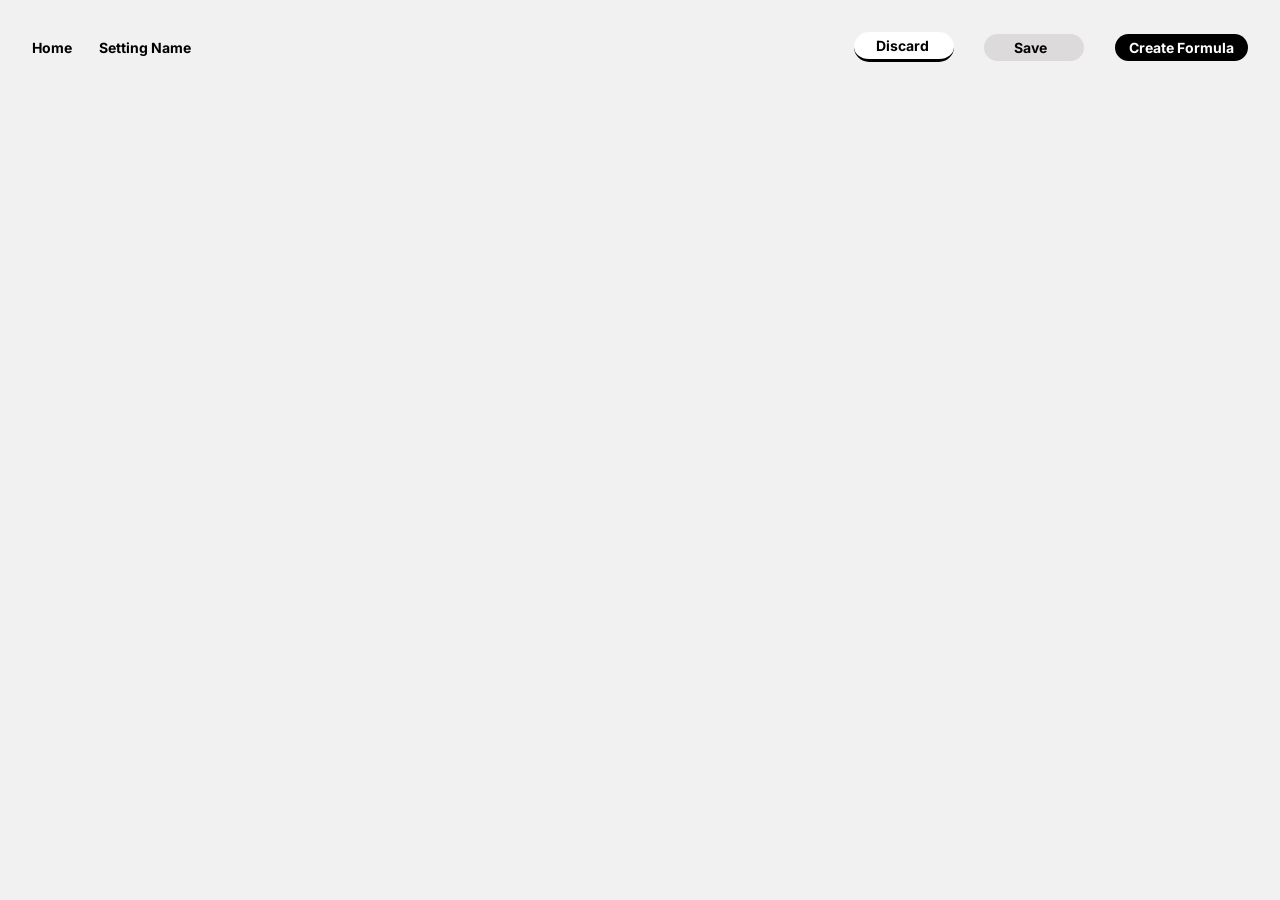
==== content.html @ 4286e32f "Create content.html and styles_1.css" ====
<!DOCTYPE html>
<html lang="en">
<head>
    <meta charset="UTF-8">
    <meta name="viewport" content="width=device-width, initial-scale=1.0">
    <title>content</title>
    <link rel="stylesheet" href="resorses/reset.css">
    <link rel="stylesheet" href="resorses/styles_1.css">
    <link rel="preconnect" href="https://fonts.googleapis.com">
    <link rel="preconnect" href="https://fonts.gstatic.com" crossorigin>
    <link href="https://fonts.googleapis.com/css2?family=Inter:wght@400;700&display=swap" rel="stylesheet">
</head>
<body>
    <table class="table_1">
        <thead>
            <tr>
                <th class="text_1">Home</th>
                <th class="text_2">Setting Name</th>
                </th><th></th><th></th><th></th><th></th><th></th><th></th><th></th><th></th><th></th><th></th><th></th><th></th><th></th><th></th><th></th><th></th><th></th><th></th><th></th><th></th><th></th><th></th><th></th><th></th><th></th>
                <th class="text_3"><div class="box_1">Discard</div></th>
                <th class="text_4"><div class="box_2">Save</div></th>
                <th class="text_5"><div class="box_3">Create Formula</div></th>
        </thead>
    </table>
</body>
</html>
---- resorses/styles_1.css ----
/* Посилайтеся на "content.html" */
:root {
    --Color-text-text: #303030;
    --Color-bg: #F1F1F1;
    --Color-border-border: #E3E3E3;
    --Color-bg-table-header: #FFFFFF;
    --Color-border-header: #E0E0E0;
    --Height-table-row: 44px;
    --Font-table: 14px;
}

body {
    background-color: var(--Color-bg);
    font-family: 'Inter', sans-serif;
    padding: 20px;
}

.table_1{
    width: 100%;
    border-collapse: collapse;
    margin-bottom: 20px;
    border-radius: 8px;
    overflow: hidden;
}
.table_1 th {
    padding: 12px;
    font-size: var(--Font-table);
    font-weight: 500px;
    text-align: left;
}

.box_1{
    padding: 5px 22px;
    border-radius: 40px;
    background-color: #FFFFFF;
    color: black;
    width: 100px;
    border-bottom: 3px solid black;
}

.box_2{
    padding: 5px 30px;
    border-radius: 40px;
    background-color: #dcdada;
    color: #000000;
    width: 100px;
}

.box_3{
    padding: 5px 10px;
    border-radius: 40px;
    background-color: #000000;
    color: #ffffff;
    text-align: center;
}
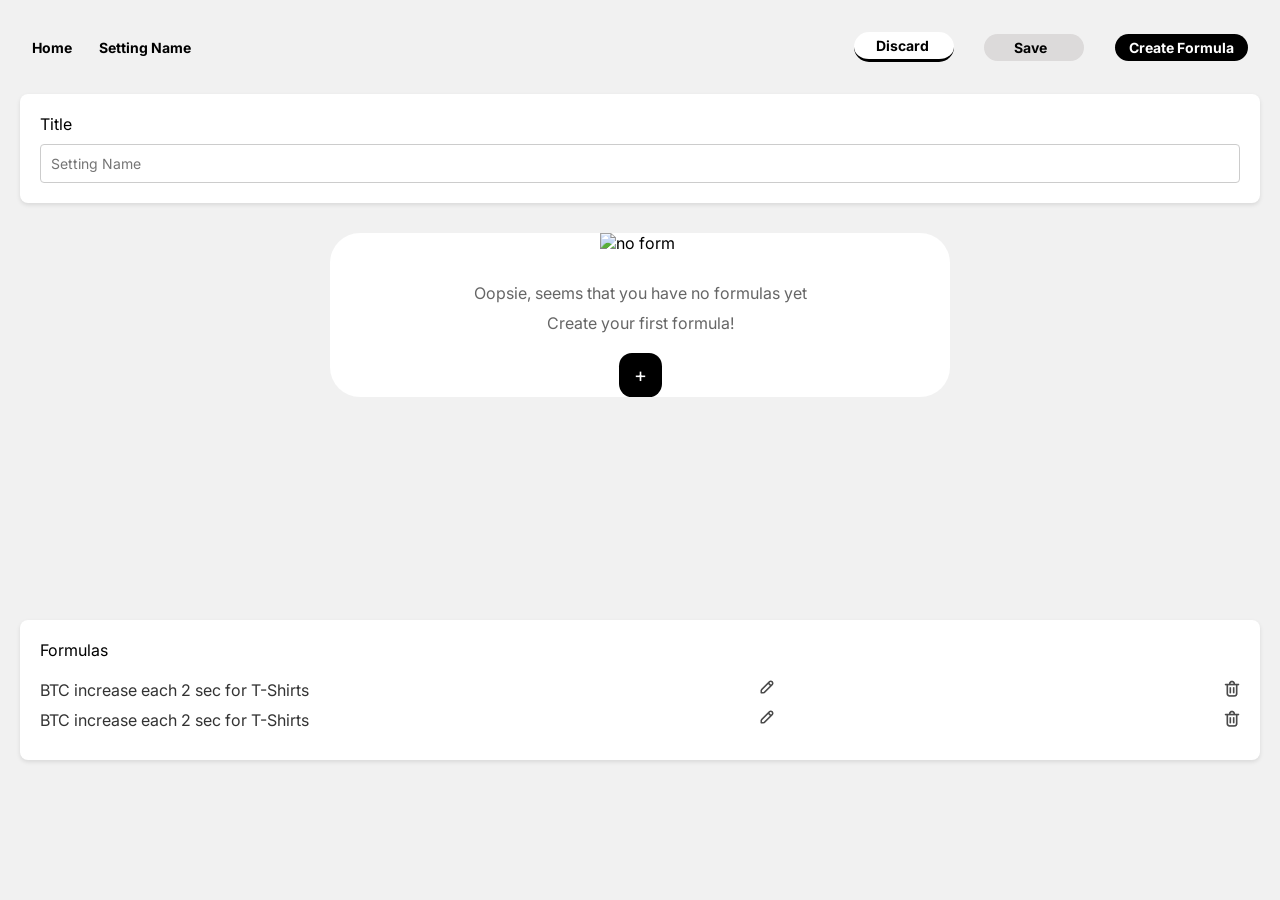
==== commit 7f7f1913: "end 3 lab" ====
--- a/content.html
+++ b/content.html
@@ -14,13 +14,39 @@
     <table class="table_1">
         <thead>
             <tr>
-                <th class="text_1">Home</th>
+                <th class="text_1"><a href="/index.html"><BLOCKQUOTE><font color= "#000000">Home</font></BLOCKQUOTE></a></th>
                 <th class="text_2">Setting Name</th>
                 </th><th></th><th></th><th></th><th></th><th></th><th></th><th></th><th></th><th></th><th></th><th></th><th></th><th></th><th></th><th></th><th></th><th></th><th></th><th></th><th></th><th></th><th></th><th></th><th></th><th></th>
                 <th class="text_3"><div class="box_1">Discard</div></th>
                 <th class="text_4"><div class="box_2">Save</div></th>
                 <th class="text_5"><div class="box_3">Create Formula</div></th>
+            </tr>
         </thead>
     </table>
+    <div class="title-section">
+        <label for="setting-name">Title</label>
+        <input type="text" id="setting-name" placeholder="Setting Name">
+    </div>
+    <div class="formula-section">
+        <img src="" alt="no form">
+        <p>Oopsie, seems that you have no formulas yet</p>
+        <p>Create your first formula!</p>
+        <button class="create-formula-btn">+</button>
+    </div>
+    <div class="formulas-list">
+        <h3>Formulas</h3>
+        <ul>
+            <li>
+                <a href="#">BTC increase each 2 sec for T-Shirts</a>
+                <button class="edit-btn"><img src="resorses/Icon2.png" alt=""></button>
+                <button class="delete-btn"><img src="resorses/Icon1.png" alt=""></button>
+            </li>
+            <li>
+                <a href="#">BTC increase each 2 sec for T-Shirts</a>
+                <button class="edit-btn"><img src="resorses/Icon2.png" alt=""></button>
+                <button class="delete-btn"><img src="resorses/Icon1.png" alt=""></button>
+            </li>
+        </ul>
+    </div>
 </body>
 </html>
--- a/resorses/styles_1.css
+++ b/resorses/styles_1.css
@@ -53,3 +53,110 @@
     color: #ffffff;
     text-align: center;
 }
+
+.table_2{
+    width: 100%;
+    border-collapse: collapse;
+    margin-bottom: 20px;
+    border-radius: 8px;
+    overflow: hidden;
+    background-color: var(--Color-bg-table-header);
+}
+.table_2 th {
+    padding: 12px;
+    font-size: var(--Font-table);
+    font-weight: 500px;
+    text-align: left;
+}
+.box_4{
+    padding: 5px 10px;
+    border-radius: 40px;
+    background-color: white;
+    color: #777;
+    text-align: left;
+    border: 1px solid #777;
+}
+.title-section {
+    background-color: #fff;
+    padding: 20px;
+    margin-top: 20px;
+    border-radius: 8px;
+    box-shadow: 0 2px 4px rgba(0, 0, 0, 0.1);
+}
+
+.title-section input[type="text"] {
+    width: 100%;
+    padding: 10px;
+    border: 1px solid #ccc;
+    border-radius: 4px;
+    margin-top: 10px;
+    font-size: var(--Font-table);
+    font-weight: 500px;
+}
+
+.formula-section {
+    display: flex;
+    flex-direction: column;
+    align-items: center;
+    margin: 0 auto;
+    background-color: #FFFFFF;
+    border-radius: 30px;
+    width: 50%;
+    margin-top: 30px;
+}
+
+.formula-section img {
+    width: 80px;
+    margin-bottom: 20px;
+}
+
+.formula-section p {
+    color: #666;
+    margin-top: 10px;
+}
+
+.create-formula-btn {
+    background-color: #000;
+    color: #fff;
+    border: none;
+    padding: 10px 15px;
+    border-radius: 30%;
+    font-size: 20px;
+    cursor: pointer;
+    margin-top: 20px;
+}
+.formulas-list {
+    background-color: #fff;
+    padding: 20px;
+    border-radius: 8px;
+    box-shadow: 0 2px 4px rgba(0, 0, 0, 0.1);
+    margin-top: 18%;
+}
+
+.formulas-list h3 {
+    margin-bottom: 20px;
+}
+
+.formulas-list ul {
+    list-style-type: none;
+    padding: 0;
+}
+
+.formulas-list li {
+    display: flex;
+    justify-content: space-between;
+    align-items: center;
+    margin-bottom: 10px;
+}
+
+.formulas-list li a {
+    text-decoration: none;
+    color: #333;
+}
+
+.formulas-list .edit-btn, .formulas-list .delete-btn {
+    background: none;
+    border: none;
+    cursor: pointer;
+    font-size: 16px;
+}
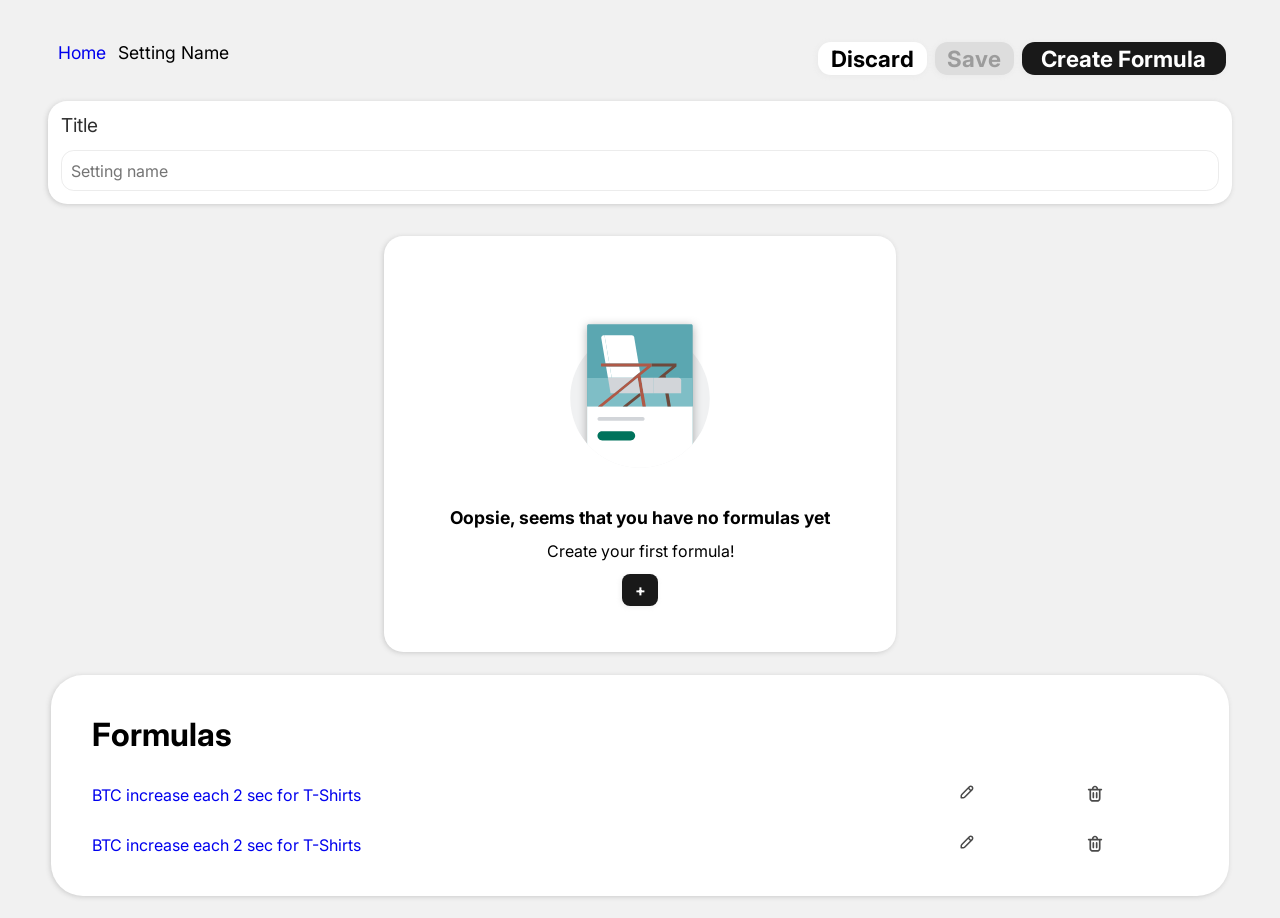
==== commit 12e00443: "lab_4" ====
--- a/content.html
+++ b/content.html
@@ -3,50 +3,75 @@
 <head>
     <meta charset="UTF-8">
     <meta name="viewport" content="width=device-width, initial-scale=1.0">
-    <title>content</title>
-    <link rel="stylesheet" href="resorses/reset.css">
-    <link rel="stylesheet" href="resorses/styles_1.css">
+    <link rel="stylesheet" href="resorses/file_css/index.css">
     <link rel="preconnect" href="https://fonts.googleapis.com">
-    <link rel="preconnect" href="https://fonts.gstatic.com" crossorigin>
-    <link href="https://fonts.googleapis.com/css2?family=Inter:wght@400;700&display=swap" rel="stylesheet">
+    <link rel="preconnect" href="https://fonts.gstatic.com" crossorigin>    
+    <link href="https://fonts.googleapis.com/css2?family=Inter:ital,opsz,wght@0,14..32,100..900;1,14..32,100..900&display=swap" rel="stylesheet">
+    
+    <title>Shopify</title>
 </head>
+
 <body>
-    <table class="table_1">
-        <thead>
-            <tr>
-                <th class="text_1"><a href="/index.html"><BLOCKQUOTE><font color= "#000000">Home</font></BLOCKQUOTE></a></th>
-                <th class="text_2">Setting Name</th>
-                </th><th></th><th></th><th></th><th></th><th></th><th></th><th></th><th></th><th></th><th></th><th></th><th></th><th></th><th></th><th></th><th></th><th></th><th></th><th></th><th></th><th></th><th></th><th></th><th></th><th></th>
-                <th class="text_3"><div class="box_1">Discard</div></th>
-                <th class="text_4"><div class="box_2">Save</div></th>
-                <th class="text_5"><div class="box_3">Create Formula</div></th>
-            </tr>
-        </thead>
-    </table>
-    <div class="title-section">
-        <label for="setting-name">Title</label>
-        <input type="text" id="setting-name" placeholder="Setting Name">
+    <section class="container1">
+        <div class="link_to_pr">    
+            <a href="index.html">Home</a> 
+            <div>Setting Name</div>
+        </div>
+        <div class="buttons">
+            <button class="discard">Discard</button>
+            <button class="save">Save</button>
+            <button class="create_formula">Create Formula</button>
+        </div>
+    </section>
+
+    <div class="text_input">
+        <div class="text_i_article">Title</div>
+        <div class="text_i">
+            <input type="text" placeholder="Setting name" class="text_input_lol">
+        </div>
     </div>
-    <div class="formula-section">
-        <img src="" alt="no form">
-        <p>Oopsie, seems that you have no formulas yet</p>
-        <p>Create your first formula!</p>
-        <button class="create-formula-btn">+</button>
-    </div>
-    <div class="formulas-list">
-        <h3>Formulas</h3>
-        <ul>
-            <li>
-                <a href="#">BTC increase each 2 sec for T-Shirts</a>
-                <button class="edit-btn"><img src="resorses/Icon2.png" alt=""></button>
-                <button class="delete-btn"><img src="resorses/Icon1.png" alt=""></button>
-            </li>
-            <li>
-                <a href="#">BTC increase each 2 sec for T-Shirts</a>
-                <button class="edit-btn"><img src="resorses/Icon2.png" alt=""></button>
-                <button class="delete-btn"><img src="resorses/Icon1.png" alt=""></button>
-            </li>
-        </ul>
+
+    <div class="bottommm">
+        <div class="formulas">
+            <div class="image"><img class="image_0" src="resorses/_icons/Illustration.svg" alt="EMPTY"></div>
+            <div class="t_1">Oopsie, seems that you have no formulas yet</div>
+            <div class="t_2">Create your first formula!</div>
+            <button class="b_0">+</button>
+        </div>
+        <div class="formulas_s">
+            <table class="table_formulas">
+                <thead>
+                    <tr>
+                        <th class="formulas_article">Formulas</th>
+                    </tr>
+                </thead>
+                <tbody>
+                    <tr>
+                        <td class="content_l">
+                            <a href="formula.html">BTC increase each 2 sec for T-Shirts</a>
+                        </td>
+                        <td>
+                            <img class="pen" src="resorses/_icons/Pen.svg" alt="pen">
+                        </td>
+                        <td>
+                            <img class="trash" src="resorses/_icons/Trash.svg" alt="delete">
+                        </td>
+                    </tr>
+                    <tr>
+                        <td class="content_l">
+                            <a href="#">BTC increase each 2 sec for T-Shirts</a>
+                        </td>
+                        <td>
+                            <img class="pen" src="resorses/_icons/Pen.svg" alt="pen">
+                        </td>
+                        <td>
+                            <img class="trash" src="resorses/_icons/Trash.svg" alt="delete">
+                        </td>
+                    </tr>
+                </tbody>
+
+            </table>
+        </div>
     </div>
 </body>
 </html>
--- a/resorses/file_css/index.css
+++ b/resorses/file_css/index.css
@@ -0,0 +1,611 @@
+@charset "UTF-8";
+* {
+  padding: 0px;
+  margin: 0px;
+  border: none;
+}
+
+*,
+*::before,
+*::after {
+  box-sizing: border-box;
+}
+
+/* Links */
+a, a:link, a:visited {
+  text-decoration: none;
+}
+
+a:hover {
+  text-decoration: none;
+}
+
+/* Common */
+aside, nav, footer, header, section, main {
+  display: block;
+}
+
+h1, h2, h3, h4, h5, h6, p {
+  font-size: inherit;
+  font-weight: inherit;
+}
+
+ul, ul li {
+  list-style: none;
+}
+
+img {
+  vertical-align: top;
+}
+
+img, svg {
+  height: auto;
+}
+
+address {
+  font-style: normal;
+}
+
+/* Form */
+input, textarea, button, select {
+  font-family: inherit;
+  font-size: inherit;
+  color: inherit;
+  background-color: transparent;
+}
+
+input::-ms-clear {
+  display: none;
+}
+
+button, input[type=submit] {
+  display: inline-block;
+  box-shadow: none;
+  background-color: transparent;
+  background: none;
+  cursor: pointer;
+}
+
+input:focus, input:active,
+button:focus, button:active {
+  outline: none;
+}
+
+button::-moz-focus-inner {
+  padding: 0;
+  border: 0;
+}
+
+label {
+  cursor: pointer;
+}
+
+legend {
+  display: block;
+}
+
+button {
+  background: none;
+  border: none;
+}
+
+/* Медиа-запросы для экранов до 768px */
+/* Медиа-запросы для экранов до 480px */
+@media (max-width: 480px) {
+  .formulas_s {
+    margin: 1.4rem 0.8rem !important;
+    border-radius: 0.5rem !important;
+  }
+  .formulas {
+    min-width: 22rem !important;
+    border-radius: 0.5rem !important;
+  }
+  .text_input {
+    margin: 1rem !important;
+    border-radius: 0.5rem !important;
+  }
+  .menu {
+    flex-direction: column;
+    width: 100%;
+  }
+  .link_to_pr {
+    justify-content: center;
+    width: 100%;
+    padding: 0.8rem 1rem;
+    background-color: white;
+    align-items: center;
+    flex-direction: column;
+  }
+  .link_to_pr a {
+    align-items: center;
+    text-align: center;
+  }
+  .link_to_pr div {
+    text-align: center;
+    background-color: rgba(0, 250, 137, 0.349);
+    width: 100%;
+    padding: 0.5rem;
+  }
+  .menu_button:last-child {
+    border-bottom-left-radius: 0.8rem;
+    border-bottom-right-radius: 0.8rem;
+  }
+  .menu_radio:first-child + .menu_button {
+    border-top-right-radius: 0.8rem !important;
+    border-bottom-left-radius: 0 !important;
+  }
+  .menu_button {
+    padding: 0.5rem 0.8rem;
+    width: 100%;
+    text-align: center;
+  }
+  .container1 {
+    margin: 0 !important;
+    padding: 1rem !important;
+    display: flex;
+    justify-content: center;
+    align-items: center;
+    flex-direction: column !important;
+    gap: 1rem;
+  }
+  .container1 .buttons {
+    flex-direction: column;
+    width: 100%;
+  }
+  .container1 .buttons button {
+    border-radius: 0 !important;
+    width: 100%;
+    padding: 0.4rem;
+  }
+  .container1 .buttons button:last-child {
+    border-bottom-left-radius: 2rem !important;
+    border-bottom-right-radius: 2rem !important;
+  }
+  .flex_0 {
+    flex-direction: column !important;
+    margin: 1rem !important;
+    gap: 0 !important;
+  }
+  .flex_0 .Formula_sq {
+    margin: 0.5rem 0;
+    border-radius: 0.5rem !important;
+  }
+  .flex_0 .Containers_with_books_2 {
+    width: 100%;
+    gap: 0;
+  }
+  .buttons_list {
+    flex-direction: column;
+  }
+  .buttons_list button {
+    border-radius: 0.5rem !important;
+  }
+}
+body {
+  background: #F1F1F1;
+  font-family: "Inter";
+  margin: 1rem;
+}
+
+h1 {
+  color: #303030;
+  font-size: 2rem;
+}
+
+.trash, .pen:hover, .discard:hover, .create_formula:hover, .save:hover {
+  cursor: pointer;
+}
+
+/* 
+-------------------------------------------------------------------
+index
+-------------------------------------------------------------------
+ */
+.status {
+  padding: 0.5rem;
+}
+
+.status div {
+  display: inline;
+  background-color: rgba(196, 196, 196, 0.3);
+  padding: 0.2rem 0.5rem;
+  border-radius: 1.2rem;
+  margin-left: 0.5rem;
+}
+
+.st_active div {
+  background-color: rgba(0, 250, 137, 0.349);
+}
+
+.settings {
+  font-weight: bold;
+  margin-top: 2rem;
+  font-size: 2rem;
+  margin: 1rem;
+}
+
+.container {
+  margin: 1rem;
+}
+
+.table {
+  background-color: white;
+  border-radius: 1.2rem;
+  box-shadow: -1px 1px 5px rgb(204, 204, 204);
+  padding: 0 0.2rem;
+  width: 100%;
+  text-align: left;
+  margin: 1rem 0;
+  border-color: 1px solid rgba(196, 196, 196, 0.3294117647);
+}
+.table td {
+  border-top: 1px solid rgba(196, 196, 196, 0.3294117647);
+}
+
+th, td {
+  padding: 0.9rem;
+}
+
+.menu {
+  background-color: white;
+  width: 100%;
+  display: flex;
+  margin: 1rem 0;
+  border-radius: 0.8rem;
+  box-shadow: -1px 1px 5px rgb(204, 204, 204);
+}
+
+.menu_button {
+  padding: 0.8rem 1.6rem;
+}
+
+.menu_button:hover {
+  background-color: rgba(3, 110, 30, 0.61);
+  color: white;
+  transition: 0.25s;
+}
+
+.menu_button:active {
+  background-color: rgba(7, 94, 66, 0.393);
+  color: white;
+  transition: 0;
+}
+
+.menu_radio {
+  display: none;
+}
+
+.menu_radio:checked + .menu_button {
+  background-color: black;
+  color: white;
+}
+
+.menu_radio:first-child + .menu_button {
+  border-radius: 0.8rem;
+  border-bottom-right-radius: 0;
+  border-top-right-radius: 0;
+}
+
+/* 
+-------------------------------------------------------------------
+content
+-------------------------------------------------------------------
+*/
+.container1 {
+  display: flex;
+  padding: 1.6rem;
+  flex-direction: row;
+}
+
+.buttons {
+  text-align: right;
+  display: flex;
+  gap: 0.5rem;
+  margin: 0 0.8rem;
+}
+
+.link_to_pr {
+  text-align: left;
+  display: flex;
+  flex: 1;
+  font-size: 1.1rem;
+  margin: 0 1rem;
+  gap: 0.8rem;
+}
+
+.text_input {
+  background-color: white;
+  border-radius: 1.2rem;
+  box-shadow: -1px 1px 5px rgb(204, 204, 204);
+  max-width: 100%;
+  padding: 0.8rem;
+  margin: 2rem;
+  margin-top: 0;
+}
+
+.text_i {
+  border-collapse: collapse;
+  border: 1px solid rgba(196, 196, 196, 0.3294117647);
+  padding: 0.6rem;
+  border-radius: 0.8rem;
+}
+
+.text_i_article {
+  color: #303030;
+  font-size: 1.2rem;
+  margin: 0 0 0.8rem 0;
+}
+
+.text_input_lol {
+  width: 100%;
+}
+
+.discard, .create_formula, .save {
+  box-shadow: -1px 1px 5px rgba(229, 229, 229, 0.649);
+  display: flex;
+  justify-content: center;
+  align-items: center;
+  font-size: 1.4rem;
+  font-weight: bold;
+}
+
+.discard {
+  background-color: white;
+  padding: 0.2rem 0.8rem;
+  border-radius: 0.8rem;
+}
+
+.discard:hover {
+  background-color: #bef2ff;
+}
+
+.create_formula {
+  background-color: rgb(25, 25, 25);
+  padding: 0.2rem 1.2rem;
+  border-radius: 0.8rem;
+  color: white;
+}
+
+.save {
+  background-color: rgb(221, 221, 221);
+  color: rgb(156, 156, 156);
+  padding: 0.2rem 0.8rem;
+  border-radius: 0.8rem;
+}
+
+.formulas {
+  background-color: white;
+  border-radius: 1.2rem;
+  box-shadow: -1px 1px 5px rgb(204, 204, 204);
+  display: flex;
+  justify-content: center;
+  align-items: center;
+  margin: 0 auto;
+  min-height: 26rem;
+  min-width: 18rem;
+  max-width: 40vw;
+  height: 44vh;
+  flex-direction: column;
+  gap: 0.8rem;
+}
+
+.t_1 {
+  margin: 0 0.5rem;
+  font-size: 1.1rem;
+  font-weight: bold;
+  text-align: center;
+}
+
+.b_0 {
+  box-shadow: -1px 1px 5px rgba(229, 229, 229, 0.649);
+  background-color: rgb(25, 25, 25);
+  color: white;
+  font-weight: bold;
+  padding: 0.4rem;
+  width: 2.2rem;
+  border-radius: 0.5rem;
+}
+
+.image_0 {
+  min-height: 10rem;
+  height: 23.6vh;
+}
+
+.formulas_s {
+  background-color: white;
+  border-radius: 1.2rem;
+  box-shadow: -1px 1px 5px rgb(204, 204, 204);
+  padding: 1rem;
+  max-width: 100%;
+  background-color: white;
+  border-radius: 2rem;
+  margin: 1.4rem 2.2rem;
+}
+
+.table_formulas {
+  width: 100%;
+  padding: 0.5rem;
+  text-align: left;
+  font-size: 1rem;
+}
+
+.formulas_article {
+  font-weight: bold;
+  font-size: 2rem;
+}
+
+/* 
+-------------------------------------------------------------------
+formula
+-------------------------------------------------------------------
+*/
+.flex_0 {
+  display: flex;
+  align-items: flex-start;
+  gap: 2.2rem;
+  margin: 2rem;
+}
+
+.Formula_sq {
+  background-color: white;
+  border-radius: 1.2rem;
+  box-shadow: -1px 1px 5px rgb(204, 204, 204);
+  padding: 2rem 1.2rem;
+  width: 100%;
+}
+
+.Containers_with_books_1 {
+  display: flex;
+  flex: 1.4;
+}
+
+.Containers_with_books_2 {
+  display: flex;
+  flex: 1;
+  flex-direction: column;
+  gap: 2.2rem;
+}
+
+.article_of_sq {
+  margin-bottom: 0.2rem;
+}
+
+.t_1_0 {
+  margin-bottom: 0.8rem;
+}
+
+.t_2_0 {
+  margin-top: 0.2rem;
+  margin-bottom: 0.85rem;
+}
+
+.search_0 {
+  border: 1px solid #a5a5a5;
+  padding: 0.5rem;
+  border-radius: 0.8rem;
+  display: flex;
+  gap: 0.5rem;
+}
+
+.book_container {
+  border: 1px solid #a5a5a5;
+  padding: 0.9rem;
+  display: flex;
+  border-radius: 1.2rem;
+  flex-direction: column;
+  margin-top: 1.6rem;
+}
+
+.book_content {
+  display: flex;
+  gap: 0.8rem;
+  padding: 1.1rem;
+  border-bottom: 1px solid #d3d3d3;
+}
+
+.book_icon {
+  border-radius: 0.8rem;
+  border: 1px solid #d3d3d3;
+}
+
+.book_content_title {
+  font-size: 1.1rem;
+  font-weight: bold;
+  align-self: center;
+}
+
+.books_content .book_content:last-child {
+  border: none;
+}
+
+.book_save_button {
+  box-shadow: -1px 1px 5px rgba(229, 229, 229, 0.649);
+  display: flex;
+  justify-content: center;
+  align-items: center;
+  width: 100%;
+  padding: 0.5rem;
+  background-color: rgb(25, 25, 25);
+  color: white;
+  border-radius: 0.8rem;
+}
+
+.books_content {
+  overflow: auto;
+  max-height: 19rem;
+  margin: 0.2rem 0;
+}
+
+.checkboxes_list {
+  display: flex;
+  flex-direction: column;
+  align-items: flex-start;
+  padding: 0.9rem;
+}
+
+.search_0_1 {
+  margin: 2rem 0.8rem;
+  margin-bottom: 0;
+}
+
+.checkbox_square {
+  width: 100%;
+  display: flex;
+  border-bottom: 1px solid #d3d3d3;
+}
+.checkbox_square .book_content {
+  border-bottom: none;
+}
+
+.buttons_list {
+  width: 100%;
+  display: flex;
+  gap: 0.2rem;
+}
+
+.book_cancel_button {
+  box-shadow: -1px 1px 5px rgba(229, 229, 229, 0.649);
+  display: flex;
+  justify-content: center;
+  align-items: center;
+  width: 100%;
+  background-color: white;
+  color: black;
+  padding: 0.3rem;
+  border-radius: 0.8rem;
+  border: 1px solid #d3d3d3;
+}
+
+.checkbox_square:last-child {
+  border: none;
+}
+
+.checkbox_some {
+  display: flex;
+  flex-direction: column;
+  width: 100%;
+  border-bottom: 1px solid #d3d3d3;
+}
+
+.checkbox_some .checkbox_square {
+  padding-left: 2.4rem;
+  border: none;
+}
+
+.checkbox_some .checkbox_square:first-child {
+  padding-left: 0;
+}
+
+.checkbox_some:last-child {
+  border: none;
+}
+
+.checkbox_some .checkbox_square .book_content {
+  padding: 0.8rem;
+}
+
+.div_with_selected_checkbox {
+  display: flex;
+  gap: 0.8rem;
+  visibility: hidden;
+}
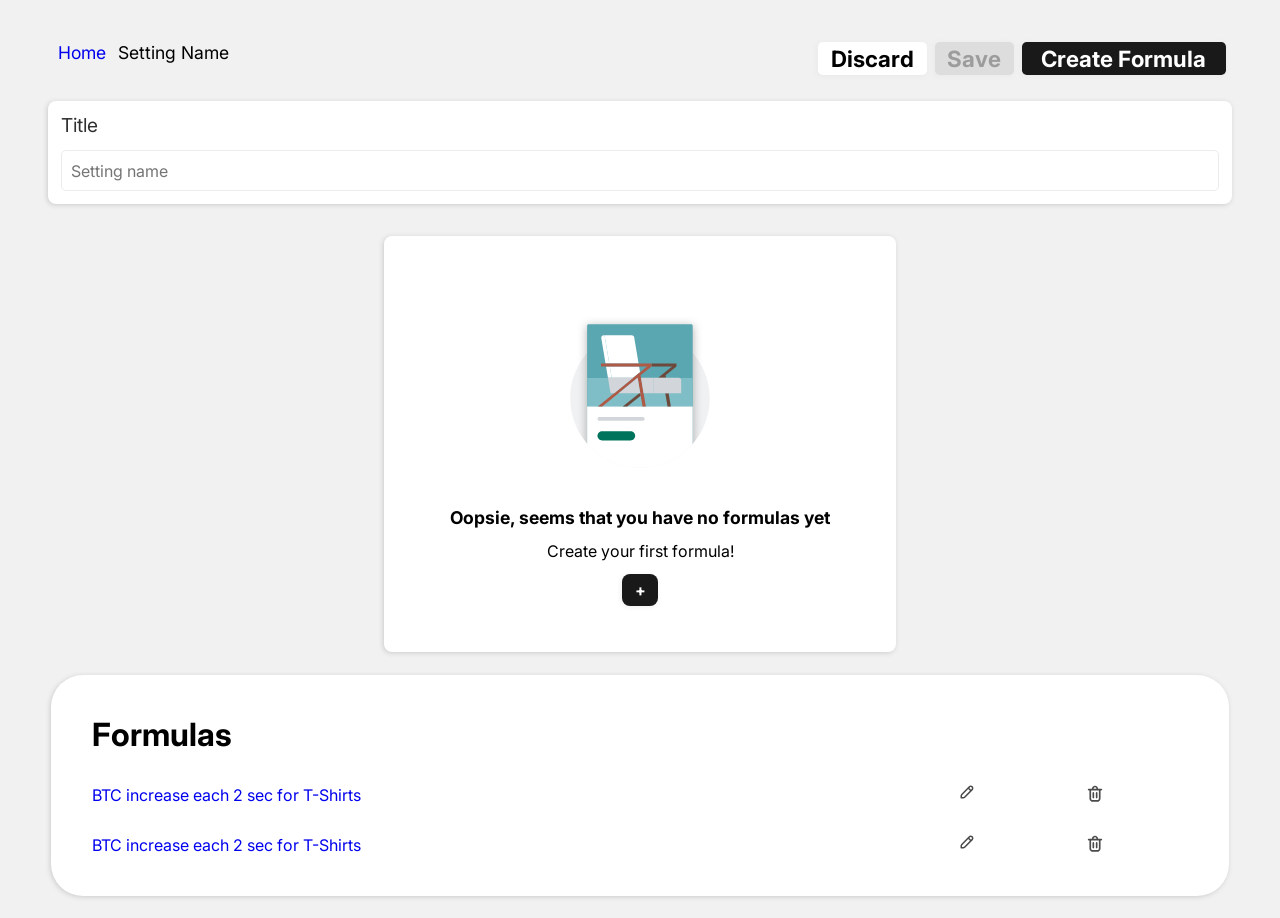
==== commit 57e40140: "Do lab_5" ====
--- a/content.html
+++ b/content.html
@@ -32,7 +32,7 @@
     </div>
 
     <div class="bottommm">
-        <div class="formulas">
+        <div class="empty-state">
             <div class="image"><img class="image_0" src="resorses/_icons/Illustration.svg" alt="EMPTY"></div>
             <div class="t_1">Oopsie, seems that you have no formulas yet</div>
             <div class="t_2">Create your first formula!</div>
--- a/resorses/file_css/index.css
+++ b/resorses/file_css/index.css
@@ -127,11 +127,11 @@
     padding: 0.5rem;
   }
   .menu_button:last-child {
-    border-bottom-left-radius: 0.8rem;
-    border-bottom-right-radius: 0.8rem;
+    border-bottom-left-radius: 0.3rem;
+    border-bottom-right-radius: 0.3rem;
   }
   .menu_radio:first-child + .menu_button {
-    border-top-right-radius: 0.8rem !important;
+    border-top-right-radius: 0.3rem !important;
     border-bottom-left-radius: 0 !important;
   }
   .menu_button {
@@ -209,12 +209,12 @@
   display: inline;
   background-color: rgba(196, 196, 196, 0.3);
   padding: 0.2rem 0.5rem;
-  border-radius: 1.2rem;
+  border-radius: 0.5rem;
   margin-left: 0.5rem;
 }
 
-.st_active div {
-  background-color: rgba(0, 250, 137, 0.349);
+.st_active {
+  background-color: rgba(0, 250, 137, 0.349) !important;
 }
 
 .settings {
@@ -230,7 +230,7 @@
 
 .table {
   background-color: white;
-  border-radius: 1.2rem;
+  border-radius: 0.5rem;
   box-shadow: -1px 1px 5px rgb(204, 204, 204);
   padding: 0 0.2rem;
   width: 100%;
@@ -251,7 +251,7 @@
   width: 100%;
   display: flex;
   margin: 1rem 0;
-  border-radius: 0.8rem;
+  border-radius: 0.3rem;
   box-shadow: -1px 1px 5px rgb(204, 204, 204);
 }
 
@@ -281,7 +281,7 @@
 }
 
 .menu_radio:first-child + .menu_button {
-  border-radius: 0.8rem;
+  border-radius: 0.3rem;
   border-bottom-right-radius: 0;
   border-top-right-radius: 0;
 }
@@ -315,7 +315,7 @@
 
 .text_input {
   background-color: white;
-  border-radius: 1.2rem;
+  border-radius: 0.5rem;
   box-shadow: -1px 1px 5px rgb(204, 204, 204);
   max-width: 100%;
   padding: 0.8rem;
@@ -327,7 +327,7 @@
   border-collapse: collapse;
   border: 1px solid rgba(196, 196, 196, 0.3294117647);
   padding: 0.6rem;
-  border-radius: 0.8rem;
+  border-radius: 0.3rem;
 }
 
 .text_i_article {
@@ -352,7 +352,7 @@
 .discard {
   background-color: white;
   padding: 0.2rem 0.8rem;
-  border-radius: 0.8rem;
+  border-radius: 0.3rem;
 }
 
 .discard:hover {
@@ -362,7 +362,7 @@
 .create_formula {
   background-color: rgb(25, 25, 25);
   padding: 0.2rem 1.2rem;
-  border-radius: 0.8rem;
+  border-radius: 0.3rem;
   color: white;
 }
 
@@ -370,12 +370,12 @@
   background-color: rgb(221, 221, 221);
   color: rgb(156, 156, 156);
   padding: 0.2rem 0.8rem;
-  border-radius: 0.8rem;
-}
-
-.formulas {
-  background-color: white;
-  border-radius: 1.2rem;
+  border-radius: 0.3rem;
+}
+
+.empty-state {
+  background-color: white;
+  border-radius: 0.5rem;
   box-shadow: -1px 1px 5px rgb(204, 204, 204);
   display: flex;
   justify-content: center;
@@ -398,6 +398,9 @@
 
 .b_0 {
   box-shadow: -1px 1px 5px rgba(229, 229, 229, 0.649);
+  display: flex;
+  justify-content: center;
+  align-items: center;
   background-color: rgb(25, 25, 25);
   color: white;
   font-weight: bold;
@@ -413,7 +416,7 @@
 
 .formulas_s {
   background-color: white;
-  border-radius: 1.2rem;
+  border-radius: 0.5rem;
   box-shadow: -1px 1px 5px rgb(204, 204, 204);
   padding: 1rem;
   max-width: 100%;
@@ -448,7 +451,7 @@
 
 .Formula_sq {
   background-color: white;
-  border-radius: 1.2rem;
+  border-radius: 0.5rem;
   box-shadow: -1px 1px 5px rgb(204, 204, 204);
   padding: 2rem 1.2rem;
   width: 100%;
@@ -482,7 +485,7 @@
 .search_0 {
   border: 1px solid #a5a5a5;
   padding: 0.5rem;
-  border-radius: 0.8rem;
+  border-radius: 0.3rem;
   display: flex;
   gap: 0.5rem;
 }
@@ -491,7 +494,7 @@
   border: 1px solid #a5a5a5;
   padding: 0.9rem;
   display: flex;
-  border-radius: 1.2rem;
+  border-radius: 0.5rem;
   flex-direction: column;
   margin-top: 1.6rem;
 }
@@ -504,7 +507,7 @@
 }
 
 .book_icon {
-  border-radius: 0.8rem;
+  border-radius: 0.3rem;
   border: 1px solid #d3d3d3;
 }
 
@@ -527,7 +530,7 @@
   padding: 0.5rem;
   background-color: rgb(25, 25, 25);
   color: white;
-  border-radius: 0.8rem;
+  border-radius: 0.3rem;
 }
 
 .books_content {
@@ -572,7 +575,7 @@
   background-color: white;
   color: black;
   padding: 0.3rem;
-  border-radius: 0.8rem;
+  border-radius: 0.3rem;
   border: 1px solid #d3d3d3;
 }
 
@@ -608,4 +611,33 @@
   display: flex;
   gap: 0.8rem;
   visibility: hidden;
+}
+
+.nav {
+  display: flex;
+  justify-content: space-between;
+  align-items: center;
+}
+
+.btn-primary {
+  padding: 0.6rem;
+  background-color: rgb(25, 25, 25);
+  color: white;
+  margin-right: 1rem;
+  border-radius: 0.3rem;
+}
+
+.shablon {
+  display: none;
+}
+
+.setting_em {
+  min-height: 26rem;
+  min-width: 18rem;
+  max-width: 50vw;
+  height: 64vh;
+}
+
+.hidden {
+  display: none;
 }
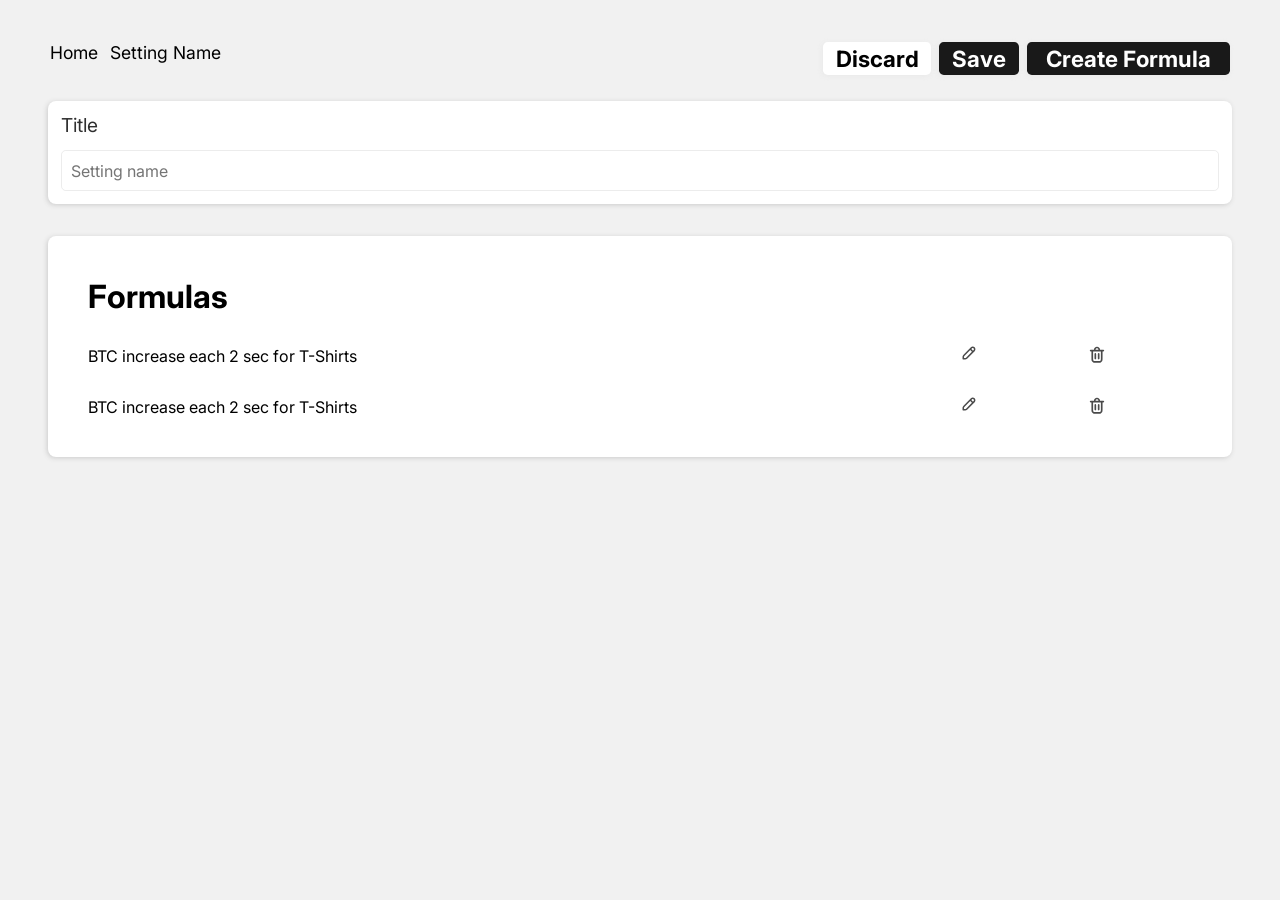
==== commit bb5a000b: "Do lab6" ====
--- a/content.html
+++ b/content.html
@@ -10,17 +10,16 @@
     
     <title>Shopify</title>
 </head>
-
 <body>
     <section class="container1">
         <div class="link_to_pr">    
-            <a href="index.html">Home</a> 
+            <a id="home">Home</a> 
             <div>Setting Name</div>
         </div>
         <div class="buttons">
             <button class="discard">Discard</button>
             <button class="save">Save</button>
-            <button class="create_formula">Create Formula</button>
+            <button class="create_formula" aria-controls="create-formula">Create Formula</button>
         </div>
     </section>
 
@@ -36,7 +35,7 @@
             <div class="image"><img class="image_0" src="resorses/_icons/Illustration.svg" alt="EMPTY"></div>
             <div class="t_1">Oopsie, seems that you have no formulas yet</div>
             <div class="t_2">Create your first formula!</div>
-            <button class="b_0">+</button>
+            <button class="b_0" aria-controls="create-formula">+</button>
         </div>
         <div class="formulas_s">
             <table class="table_formulas">
@@ -45,27 +44,38 @@
                         <th class="formulas_article">Formulas</th>
                     </tr>
                 </thead>
-                <tbody>
-                    <tr>
-                        <td class="content_l">
-                            <a href="formula.html">BTC increase each 2 sec for T-Shirts</a>
+                <tbody id="formulasFolder">
+                    <tr style="display: none;" class="formula-template">
+                        <td>
+                            <a class="linkToFormulasPage">BTC increase each 2 sec for T-Shirts</a>
                         </td>
                         <td>
                             <img class="pen" src="resorses/_icons/Pen.svg" alt="pen">
                         </td>
                         <td>
-                            <img class="trash" src="resorses/_icons/Trash.svg" alt="delete">
-                        </td>
-                    </tr>
-                    <tr>
-                        <td class="content_l">
-                            <a href="#">BTC increase each 2 sec for T-Shirts</a>
+                            <img class="trash" src="resorses/_icons/Trash.svg" alt="delete" aria-controls="delete-formula">
+                        </td>
+                    </tr>
+                    <tr class="formula-template">
+                        <td>
+                            <a class="linkToFormulasPage">BTC increase each 2 sec for T-Shirts</a>
                         </td>
                         <td>
                             <img class="pen" src="resorses/_icons/Pen.svg" alt="pen">
                         </td>
                         <td>
-                            <img class="trash" src="resorses/_icons/Trash.svg" alt="delete">
+                            <img class="trash" src="resorses/_icons/Trash.svg" alt="delete" aria-controls="delete-formula">
+                        </td>
+                    </tr>
+                    <tr class="formula-template">
+                        <td>
+                            <a class="linkToFormulasPage">BTC increase each 2 sec for T-Shirts</a>
+                        </td>
+                        <td>
+                            <img class="pen" src="resorses/_icons/Pen.svg" alt="pen">
+                        </td>
+                        <td>
+                            <img class="trash" src="resorses/_icons/Trash.svg" alt="delete" aria-controls="delete-formula">
                         </td>
                     </tr>
                 </tbody>
@@ -73,5 +83,169 @@
             </table>
         </div>
     </div>
+    <script type="application/json" id="state">
+        {
+            "currencies": [
+                {
+                    "id": 1,
+                    "title": "BTC",
+                    "value": 0.0001
+                },
+                {
+                    "id": 2,
+                    "title": "USDT",
+                    "value": 1
+                }
+            ],
+            "settings": [
+                {
+                    "id": 1,
+                    "title": "BTC & USDT increase each 2 sec for T-Shirts",
+                    "status": "active",
+                    "formulas": [
+                        {
+                            "id": 1,
+                            "title": "BTC in used for T-Shirts",
+                            "formula": "X * Y",
+                            "frequency": 2000,
+                            "currency": "BTC",
+                            "targets": {
+                                "collectionsIds": [
+                                    1,
+                                    2
+                                ],
+                                "products": [
+                                    {
+                                        "id": 1,
+                                        "variantsIds": [
+                                            1,
+                                            2
+                                        ]
+                                    }
+                                ]
+                            }
+                        },
+                        {
+                            "id": 1,
+                            "title": "USDT in used for hoodies",
+                            "formula": "X + Y",
+                            "frequency": 2000,
+                            "currency": "USDT",
+                            "targets": {
+                                "collectionsIds": [
+                                    3,
+                                    4
+                                ],
+                                "products": [
+                                    {
+                                        "id": 3,
+                                        "variants": [
+                                            1,
+                                            2,
+                                            3
+                                        ]
+                                    }
+                                ]
+                            }
+                        }
+                    ]
+                }
+            ],
+            "collections": [
+                {
+                    "id": 1,
+                    "title": "T-Shirts"
+                },
+                {
+                    "id": 2,
+                    "title": "Hoodies"
+                },
+                {
+                    "id": 3,
+                    "title": "Socks"
+                },
+                {
+                    "id": 4,
+                    "title": "Caps"
+                }
+            ],
+            "products": [
+                {
+                    "id": 1,
+                    "title": "Product 1",
+                    "price": 11,
+                    "variants": [
+                        {
+                            "id": 1,
+                            "title": "Black",
+                            "price": 11
+                        },
+                        {
+                            "id": 2,
+                            "title": "Red",
+                            "price": 12
+                        },
+                        {
+                            "id": 3,
+                            "title": "White",
+                            "price": 13
+                        }
+                    ]
+                },
+                {
+                    "id": 2,
+                    "title": "Product 2",
+                    "price": 15,
+                    "variants": []
+                },
+                {
+                    "id": 3,
+                    "title": "Product 3",
+                    "price": 20.99,
+                    "variants": [
+                        {
+                            "id": 1,
+                            "title": "Black",
+                            "price": 29.99
+                        },
+                        {
+                            "id": 2,
+                            "title": "Red",
+                            "price": 20.99
+                        },
+                        {
+                            "id": 3,
+                            "title": "White",
+                            "price": 29.99
+                        }
+                    ]
+                },
+                {
+                    "id": 4,
+                    "title": "Product 4",
+                    "price": 50,
+                    "variants": [
+                        {
+                            "id": 1,
+                            "title": "XXL",
+                            "price": 55.99
+                        },
+                        {
+                            "id": 2,
+                            "title": "XL",
+                            "price": 51.99
+                        },
+                        {
+                            "id": 3,
+                            "title": "L",
+                            "price": 50
+                        }
+                    ]
+                }
+            ]
+        }        
+    </script>
+
+    <script src="resorses/JS/edit.js"></script>
 </body>
 </html>
--- a/resorses/file_css/index.css
+++ b/resorses/file_css/index.css
@@ -198,7 +198,7 @@
 
 /* 
 -------------------------------------------------------------------
-index
+index-page
 -------------------------------------------------------------------
  */
 .status {
@@ -260,7 +260,7 @@
 }
 
 .menu_button:hover {
-  background-color: rgba(3, 110, 30, 0.61);
+  background-color: rgb(255, 0, 0);
   color: white;
   transition: 0.25s;
 }
@@ -288,7 +288,7 @@
 
 /* 
 -------------------------------------------------------------------
-content
+content-page
 -------------------------------------------------------------------
 */
 .container1 {
@@ -301,7 +301,7 @@
   text-align: right;
   display: flex;
   gap: 0.5rem;
-  margin: 0 0.8rem;
+  margin: 0 0.5rem;
 }
 
 .link_to_pr {
@@ -309,7 +309,7 @@
   display: flex;
   flex: 1;
   font-size: 1.1rem;
-  margin: 0 1rem;
+  margin: 0 0.5rem;
   gap: 0.8rem;
 }
 
@@ -355,10 +355,6 @@
   border-radius: 0.3rem;
 }
 
-.discard:hover {
-  background-color: #bef2ff;
-}
-
 .create_formula {
   background-color: rgb(25, 25, 25);
   padding: 0.2rem 1.2rem;
@@ -367,10 +363,14 @@
 }
 
 .save {
-  background-color: rgb(221, 221, 221);
-  color: rgb(156, 156, 156);
+  background-color: rgb(25, 25, 25);
+  color: white;
   padding: 0.2rem 0.8rem;
   border-radius: 0.3rem;
+}
+
+.discard:hover, .save:hover, .create_formula:hover {
+  opacity: 0.95;
 }
 
 .empty-state {
@@ -383,15 +383,15 @@
   margin: 0 auto;
   min-height: 26rem;
   min-width: 18rem;
-  max-width: 40vw;
-  height: 44vh;
+  max-width: 50vw;
+  height: 64vh;
   flex-direction: column;
   gap: 0.8rem;
 }
 
 .t_1 {
   margin: 0 0.5rem;
-  font-size: 1.1rem;
+  font-size: 1.8rem;
   font-weight: bold;
   text-align: center;
 }
@@ -404,7 +404,7 @@
   background-color: rgb(25, 25, 25);
   color: white;
   font-weight: bold;
-  padding: 0.4rem;
+  padding: 0.5rem;
   width: 2.2rem;
   border-radius: 0.5rem;
 }
@@ -421,8 +421,12 @@
   padding: 1rem;
   max-width: 100%;
   background-color: white;
-  border-radius: 2rem;
-  margin: 1.4rem 2.2rem;
+  border-radius: 0.5rem;
+  margin: 1.4rem 2rem;
+}
+
+.linkToFormulasPage:hover {
+  cursor: pointer;
 }
 
 .table_formulas {
@@ -439,7 +443,7 @@
 
 /* 
 -------------------------------------------------------------------
-formula
+formulas-page
 -------------------------------------------------------------------
 */
 .flex_0 {
@@ -620,24 +624,20 @@
 }
 
 .btn-primary {
+  background-color: rgb(25, 25, 25);
+  color: white;
+  border-radius: 0.3rem;
   padding: 0.6rem;
-  background-color: rgb(25, 25, 25);
-  color: white;
-  margin-right: 1rem;
-  border-radius: 0.3rem;
 }
 
 .shablon {
   display: none;
 }
 
-.setting_em {
-  min-height: 26rem;
-  min-width: 18rem;
-  max-width: 50vw;
-  height: 64vh;
-}
-
 .hidden {
   display: none;
+}
+
+#home {
+  cursor: pointer;
 }
